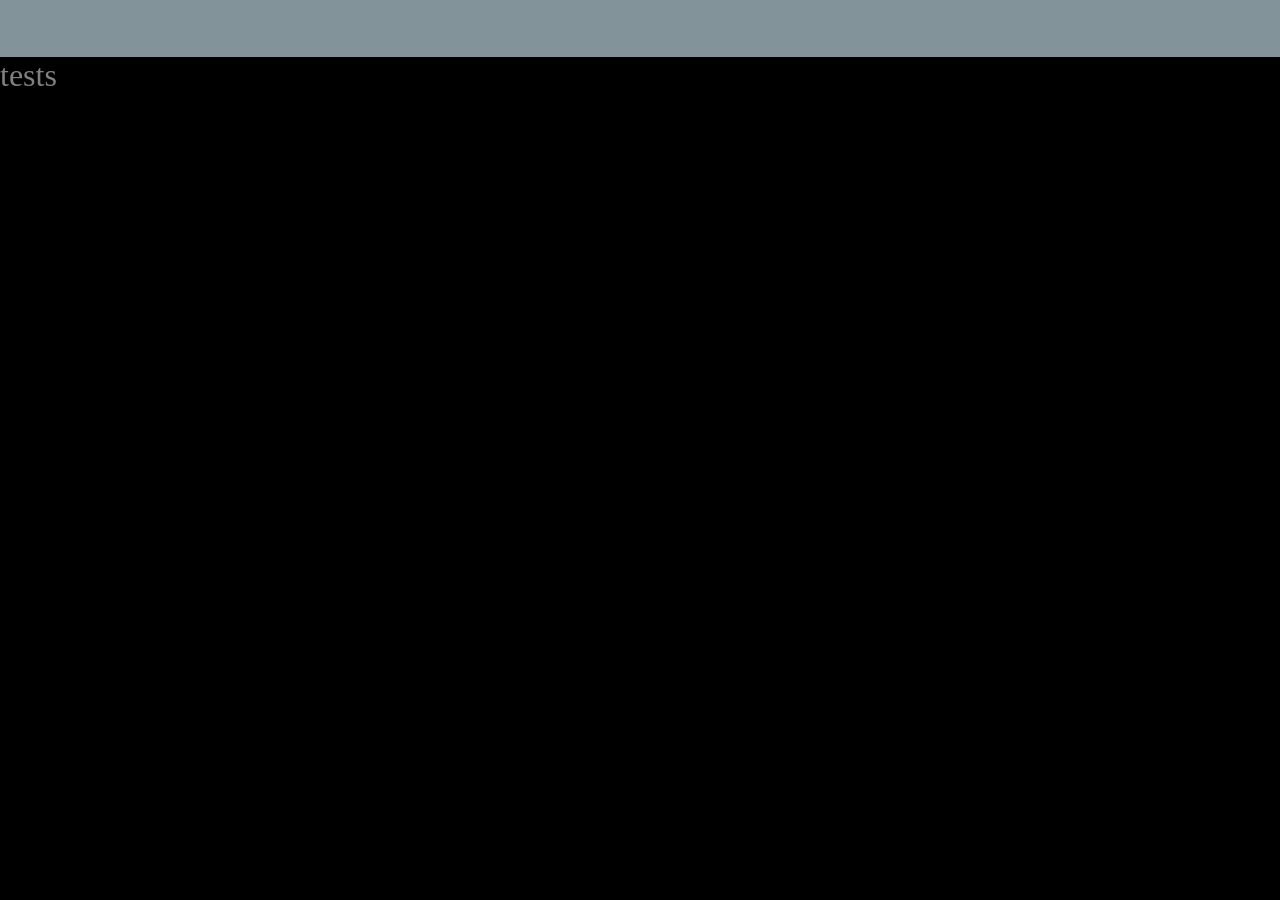
==== index.html @ 82a25ee4 "title changed" ====
<!DOCTYPE html>
<html lang="ru">
<head>
    <meta charset="UTF-8">
    <meta name="viewport" content="width=device-width, initial-scale=1.0">
    <title>45P3R4</title>
    <link rel="stylesheet" href="css/styles.css" />
    <link rel="apple-touch-icon" sizes="180x180" href="/apple-touch-icon.png">
    <link rel="icon" type="image/png" sizes="32x32" href="/favicon-32x32.png">
    <link rel="icon" type="image/png" sizes="16x16" href="/favicon-16x16.png">
    <link rel="manifest" href="/site.webmanifest">
    <link rel="mask-icon" href="/safari-pinned-tab.svg" color="#333333">
    <meta name="msapplication-TileColor" content="#333333">
    <meta name="theme-color" content="#ffffff">
</head>
<body>
    <div class="bar"></div>
    tests
</body>
</html>
---- css/styles.css ----
body {
    margin: 0px 0px 0px 0px;
    background-color: black;
    color : gray;
    font-size: 24pt;
}

.bar {
    margin: 0px 0px 0px 0px;
    background-color: #829399;
    width: 100%;
    height: 57px;
}
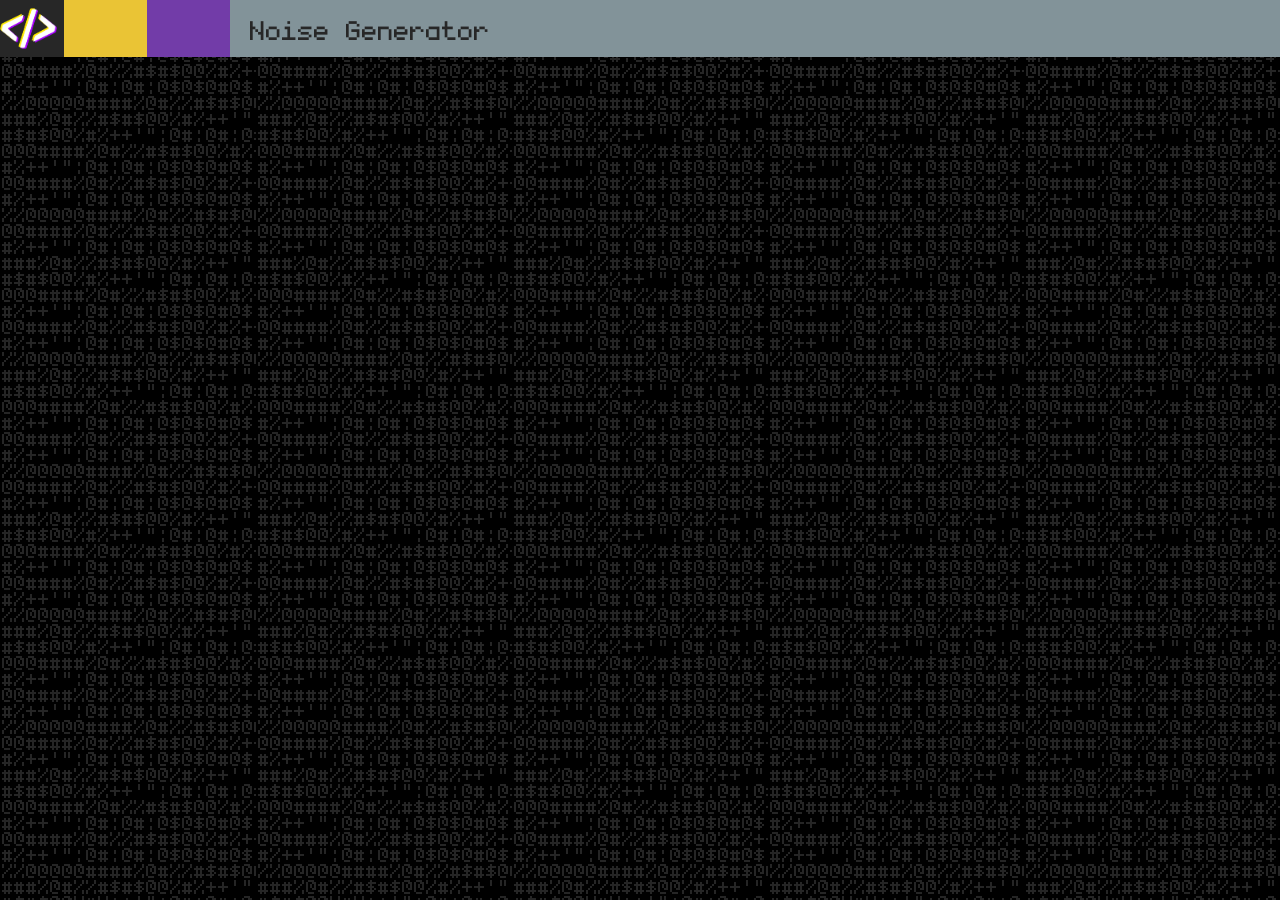
==== commit e000986e: "bar and background" ====
--- a/index.html
+++ b/index.html
@@ -14,7 +14,12 @@
     <meta name="theme-color" content="#ffffff">
 </head>
 <body>
-    <div class="bar"></div>
-    tests
+    <div class="bar">
+        <div class="logo"></div>
+        <div class="bar bar-yellow"></div>
+        <div class="bar bar-cyan"></div>
+        Noise Generator
+    </div>
+    
 </body>
 </html>
--- a/css/styles.css
+++ b/css/styles.css
@@ -1,13 +1,47 @@
+@font-face {
+    font-family: 'monogram-extended';
+    src: url(../font/monogram-extended.ttf);
+}
+
 body {
     margin: 0px 0px 0px 0px;
-    background-color: black;
-    color : gray;
-    font-size: 24pt;
+    background-color: #272727;
+    background-image: url(../img/code-background.png);
+    color : #829399;
+    font-size: 32pt;
+    font-family: monogram-extended;
+    line-height: 20pt;
 }
 
 .bar {
+    color: #272727;
+    display:flex;
     margin: 0px 0px 0px 0px;
     background-color: #829399;
     width: 100%;
     height: 57px;
+    text-anchor: end;
+    align-items: center;
+}
+
+.bar-yellow {
+    background-color: #EAC435;
+    width: 83px;
+}
+.bar-cyan {
+    background-color: #723ca8;
+    width: 83px;
+    margin-right: 20px;
+}
+
+.logo {
+    background-image: url(../img/code-icon-anaglyph.png);
+    background-repeat: no-repeat;
+    background-size: 57px;
+    background-color: #272727;
+    width: 64px;
+    height: 57px;
+}
+.logo:hover {
+    cursor: pointer;
 }
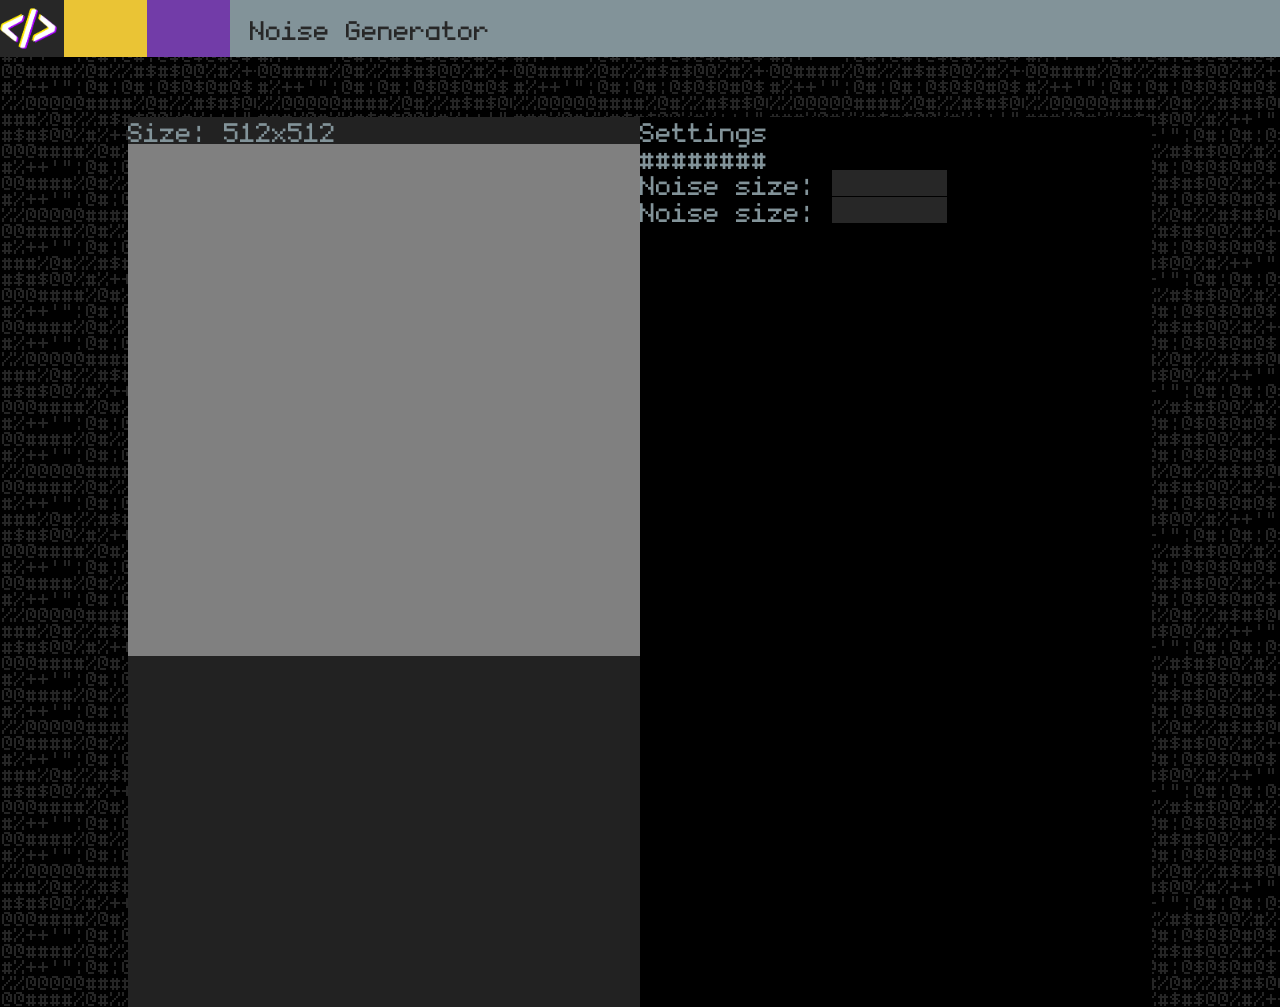
==== commit 0df91026: "page filling" ====
--- a/index.html
+++ b/index.html
@@ -18,8 +18,24 @@
         <div class="logo"></div>
         <div class="bar bar-yellow"></div>
         <div class="bar bar-cyan"></div>
-        Noise Generator
+        <div>Noise Generator</div>
     </div>
-    
+    <div class="base-container">
+        <div class="noise-image-container">
+            Size: 512x512
+            <div class="noise-image"></div>
+        </div>
+        <div class="noise-settings-container">
+            <div>Settings</div>
+            <div>########</div>
+            <div>
+                <span>Noise size: </span>
+                <textarea name="1" id="" cols="6" rows="1"></textarea>
+            </div>
+            <div>
+                <span>Noise size: </span>
+                <textarea name="1" id="" cols="6" rows="1"></textarea>
+            </div>
+    </div>
 </body>
 </html>
--- a/css/styles.css
+++ b/css/styles.css
@@ -11,6 +11,16 @@
     font-size: 32pt;
     font-family: monogram-extended;
     line-height: 20pt;
+}
+
+textarea {
+    resize: none;
+    background-color: #272727;
+    border-style: none;
+    font-family: monogram-extended;
+    font-size: 32pt;
+    line-height: 16pt;
+    color: #829399;
 }
 
 .bar {
@@ -42,6 +52,36 @@
     width: 64px;
     height: 57px;
 }
+
 .logo:hover {
     cursor: pointer;
+}
+
+.base-container {
+    display: flex;
+    margin-left: 10%;
+    margin-right: 10%;
+    margin-top: 60px;
+    width: 80%;
+    height: 890px;
+}
+
+.noise-image-container {
+    background-color: rgb(34, 34, 34);
+    /* display: flex; */
+    justify-content: center;
+    width: 50%;
+    height: 100%;
+}
+
+.noise-settings-container {
+    background-color: rgb(0, 0, 0);
+    width: 50%;
+    height: 100%;
+}
+
+.noise-image {
+    background-color: gray;
+    width: 512px;
+    height: 512px;
 }
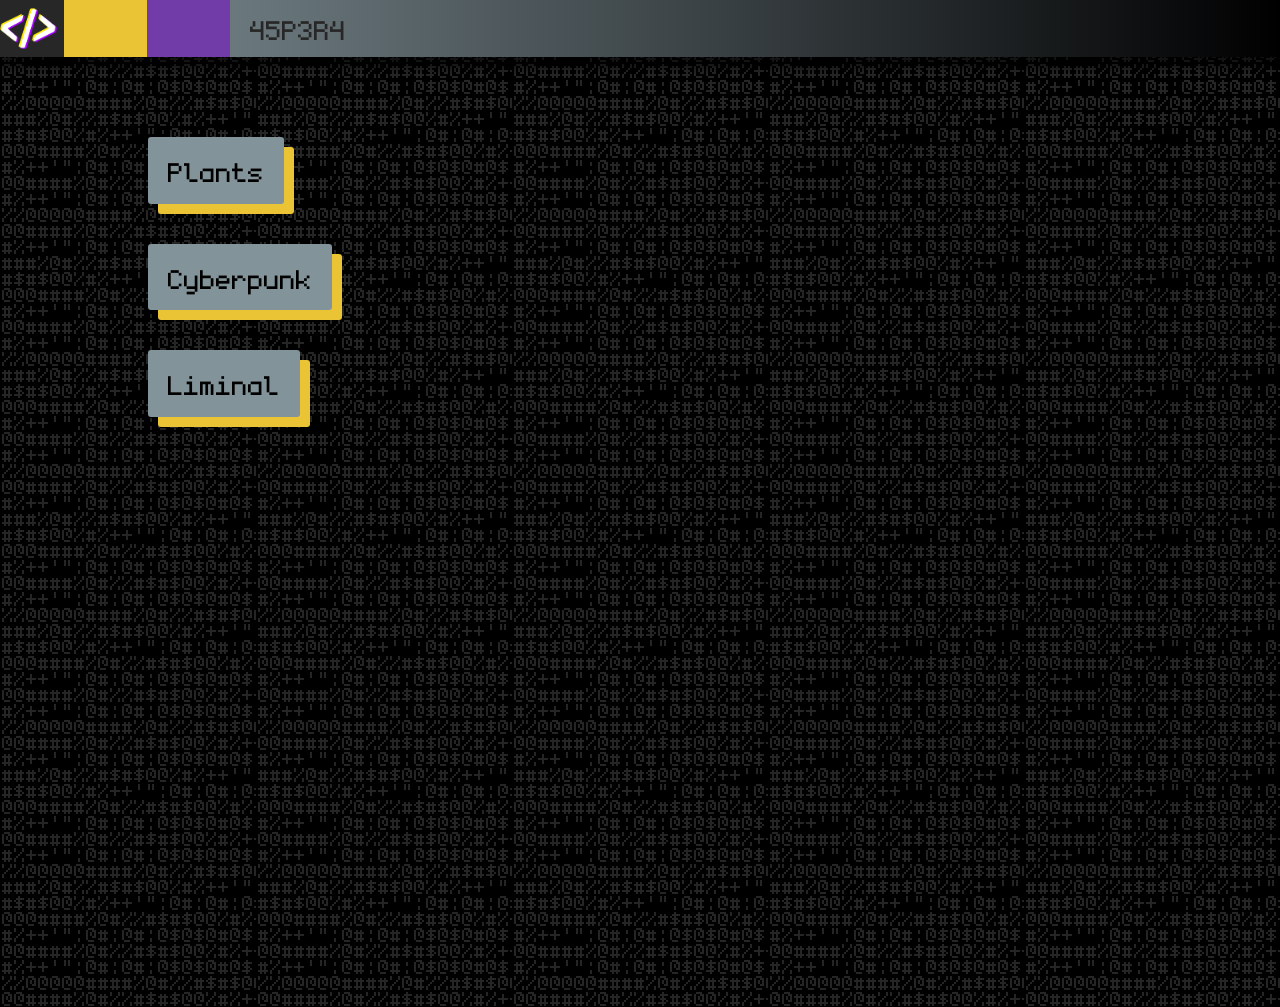
==== commit 78eaec86: "new links" ====
--- a/index.html
+++ b/index.html
@@ -5,37 +5,29 @@
     <meta name="viewport" content="width=device-width, initial-scale=1.0">
     <title>45P3R4</title>
     <link rel="stylesheet" href="css/styles.css" />
-    <link rel="apple-touch-icon" sizes="180x180" href="/apple-touch-icon.png">
-    <link rel="icon" type="image/png" sizes="32x32" href="/favicon-32x32.png">
     <link rel="icon" type="image/png" sizes="16x16" href="/favicon-16x16.png">
-    <link rel="manifest" href="/site.webmanifest">
-    <link rel="mask-icon" href="/safari-pinned-tab.svg" color="#333333">
-    <meta name="msapplication-TileColor" content="#333333">
-    <meta name="theme-color" content="#ffffff">
 </head>
 <body>
     <div class="bar">
-        <div class="logo"></div>
+        <form action="/index.html">
+            <input type="submit" value="" class="logo" />
+        </form>
         <div class="bar bar-yellow"></div>
         <div class="bar bar-cyan"></div>
-        <div>Noise Generator</div>
+        <div>45P3R4</div>
     </div>
     <div class="base-container">
-        <div class="noise-image-container">
-            Size: 512x512
-            <div class="noise-image"></div>
+        <div>
+            <form action="/plant-store">
+                <input type="submit" value="Plants" />
+            </form>
+            <form action="/cyberpunk-site">
+                <input type="submit" value="Cyberpunk" />
+            </form>
+            <form action="/liminal-site">
+                <input type="submit" value="Liminal" />
+            </form>
         </div>
-        <div class="noise-settings-container">
-            <div>Settings</div>
-            <div>########</div>
-            <div>
-                <span>Noise size: </span>
-                <textarea name="1" id="" cols="6" rows="1"></textarea>
-            </div>
-            <div>
-                <span>Noise size: </span>
-                <textarea name="1" id="" cols="6" rows="1"></textarea>
-            </div>
     </div>
 </body>
 </html>
--- a/css/styles.css
+++ b/css/styles.css
@@ -23,11 +23,29 @@
     color: #829399;
 }
 
+input {
+    margin: 20px;
+    padding: 20px 20px 20px 20px;
+    background-color: #829399;
+    border: 0px;
+    font-size: 32pt;
+    font-family: monogram-extended;
+    line-height: 20pt;
+    box-shadow: #EAC435 10px 10px;
+    border-radius: 3px;
+}
+
+input:hover {
+    background-color: #723ca8;
+    cursor: pointer;
+}
+
 .bar {
     color: #272727;
     display:flex;
     margin: 0px 0px 0px 0px;
-    background-color: #829399;
+    background: linear-gradient(90deg, rgba(130,147,153,1) 0%, rgb(0, 0, 0) 100%);
+    box-shadow: 0px 11px 8px 0px rgba(0, 0, 0, 0.5);
     width: 100%;
     height: 57px;
     text-anchor: end;
@@ -35,11 +53,13 @@
 }
 
 .bar-yellow {
-    background-color: #EAC435;
+    box-shadow: none;
+    background: #EAC435;
     width: 83px;
 }
 .bar-cyan {
-    background-color: #723ca8;
+    box-shadow: none;
+    background: #723ca8;
     width: 83px;
     margin-right: 20px;
 }
@@ -47,6 +67,9 @@
 .logo {
     background-image: url(../img/code-icon-anaglyph.png);
     background-repeat: no-repeat;
+    box-shadow: none;
+    margin: 0px;
+    border-radius: 0px;
     background-size: 57px;
     background-color: #272727;
     width: 64px;
@@ -54,6 +77,7 @@
 }
 
 .logo:hover {
+    background-color: black;
     cursor: pointer;
 }
 
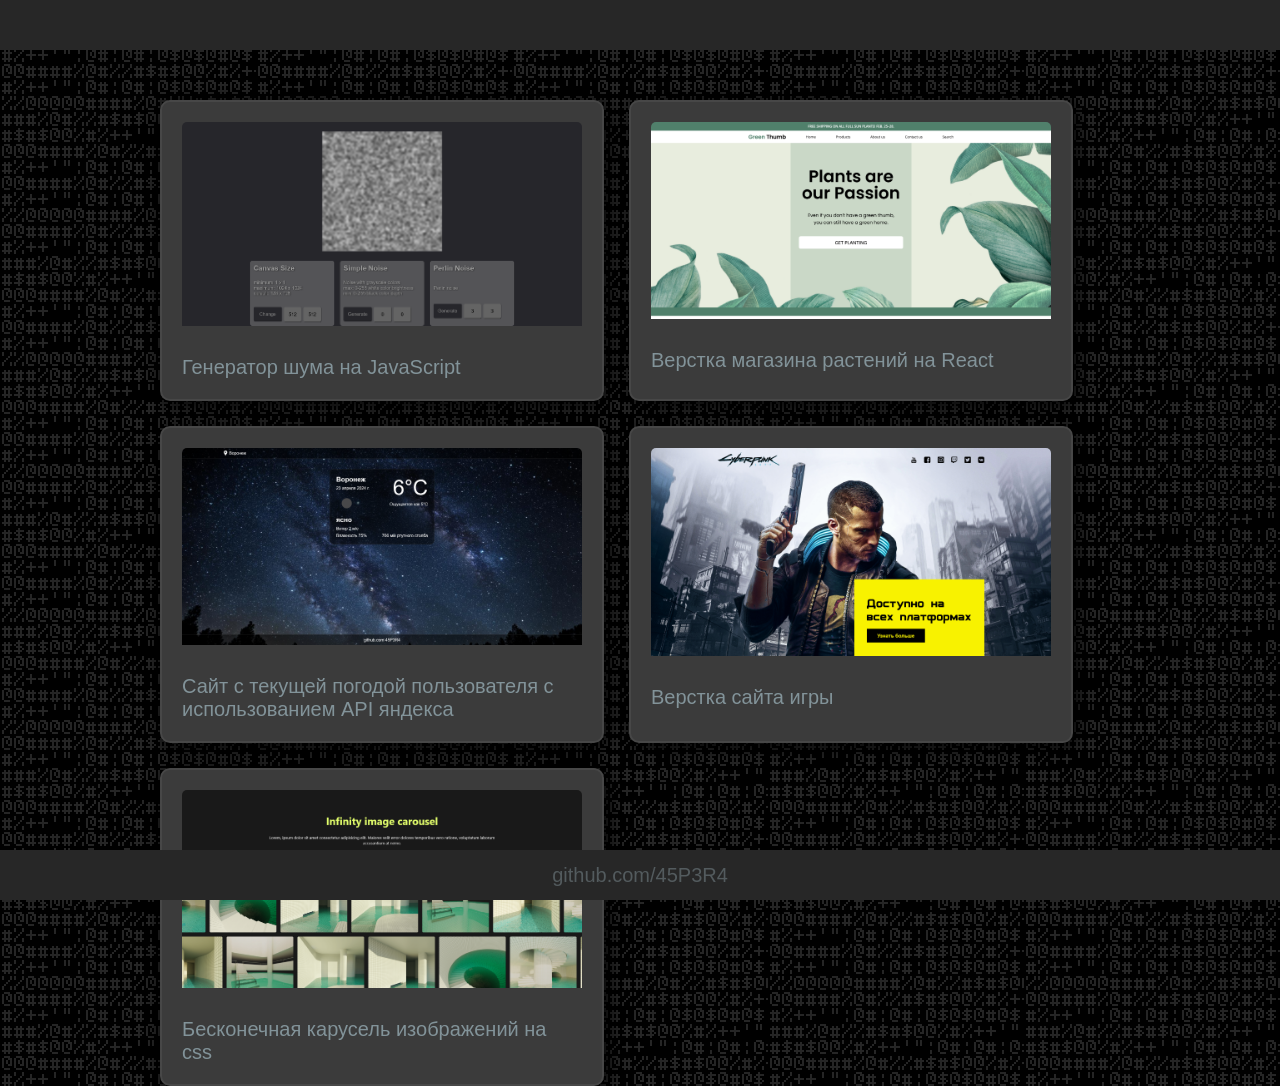
==== commit 6bf7686e: "new life" ====
--- a/index.html
+++ b/index.html
@@ -4,30 +4,53 @@
     <meta charset="UTF-8">
     <meta name="viewport" content="width=device-width, initial-scale=1.0">
     <title>45P3R4</title>
-    <link rel="stylesheet" href="css/styles.css" />
+    <link rel="stylesheet" href="./styles.css" />
     <link rel="icon" type="image/png" sizes="16x16" href="/favicon-16x16.png">
 </head>
+<header>
+    
+</header>
 <body>
-    <div class="bar">
-        <form action="/index.html">
-            <input type="submit" value="" class="logo" />
-        </form>
-        <div class="bar bar-yellow"></div>
-        <div class="bar bar-cyan"></div>
-        <div>45P3R4</div>
-    </div>
-    <div class="base-container">
-        <div>
-            <form action="/plant-store">
-                <input type="submit" value="Plants" />
-            </form>
-            <form action="/cyberpunk-site">
-                <input type="submit" value="Cyberpunk" />
-            </form>
-            <form action="/liminal-site">
-                <input type="submit" value="Liminal" />
-            </form>
-        </div>
+    <div class="wrapper">
+
+        <a href="https://45p3r4.github.io/noise-generator/" class="card">
+            <img src="./img/noise.png" alt="">
+            <div class="inner-card">
+                Генератор шума на JavaScript
+            </div>
+        </a>
+
+        <a href="https://45p3r4.github.io/plant-store/" class="card">
+            <img src="./img/plant.png" alt="">
+            <div class="inner-card">
+                Верстка магазина растений на React
+            </div>
+        </a>
+
+        <a href="https://45p3r4.github.io/weather/" class="card">
+            <img src="./img/weather.png" alt="">
+            <div class="inner-card">
+                Сайт с текущей погодой пользователя с использованием API яндекса
+            </div>
+        </a>
+
+        <a href="https://45p3r4.github.io/cyberpunk-site/" class="card">
+            <img src="./img/cyberpunk.png" alt="">
+            <div class="inner-card">
+                Верстка сайта игры
+            </div>
+        </a>
+
+        <a href="https://45p3r4.github.io/liminal-site/" class="card">
+            <img src="./img/liminal.png" alt="">
+            <div class="inner-card">
+                Бесконечная карусель изображений на css
+            </div>
+        </a>
+
     </div>
 </body>
+<footer>
+    <div>github.com/45P3R4</div>
+</footer>
 </html>
--- a/styles.css
+++ b/styles.css
@@ -0,0 +1,72 @@
+body {
+    margin: 0;
+    background-color: #272727;
+    background-image: url(../img/code-background.png);
+    color : #829399;
+    font-family: Arial, Helvetica, sans-serif;
+    font-size: 20px;
+}
+
+header {
+    background-color: #272727;
+    margin-bottom: 50px;
+    height: 50px;
+    width: 100%;
+}
+
+footer {
+    display: flex;
+    justify-content: center;
+    align-items: center;
+    position: absolute;
+    bottom: 0;
+    height: 50px;
+    width: 100%;
+    color: #535b5e;
+    background-color: #272727;
+}
+
+img {
+    width: 400px;
+    border-radius: 5px;
+}
+
+a {
+    color : #829399;
+    text-decoration: none;
+}
+
+a:hover {
+    cursor: pointer;
+}
+
+.card img {
+    padding-bottom: 20px;
+}
+
+.wrapper {
+    display: flex;
+    flex-wrap: wrap;
+    justify-content: left;
+    gap: 25px;
+    width: 75%;
+    margin: 0 auto;
+}
+
+.card {
+    display: flex;
+    flex-direction: column;
+    width: fit-content;
+    padding: 20px;
+    max-width: 400px;
+    border-radius: 10px;
+    background-color: #3b3b3b;
+    gap: 10px;
+    box-shadow: 3px 3px 20px black;
+    border: 2px solid rgb(71, 71, 71);
+}
+
+.card-inner {
+    display: flex;
+    flex-direction: row;
+}
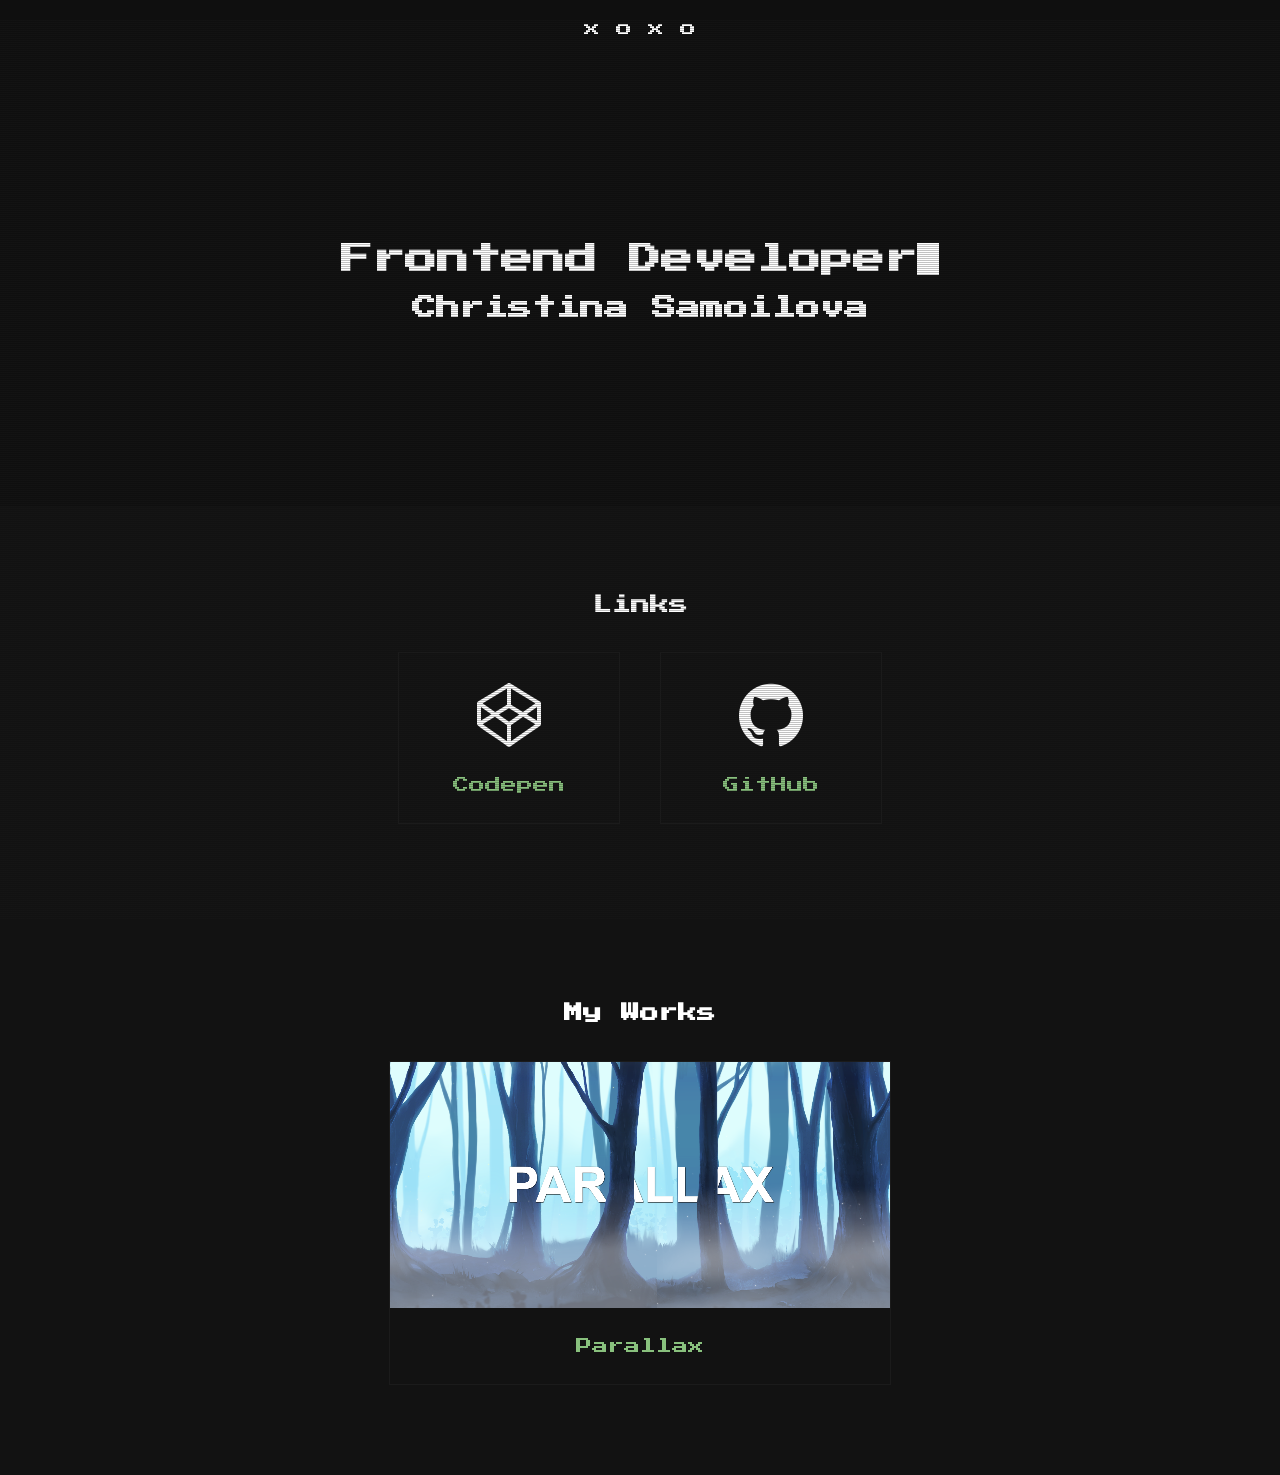
==== commit fc1f9e19: "reimaginated" ====
--- a/index.html
+++ b/index.html
@@ -1,56 +1,73 @@
 <!DOCTYPE html>
-<html lang="ru">
+<html lang="en">
+
 <head>
     <meta charset="UTF-8">
     <meta name="viewport" content="width=device-width, initial-scale=1.0">
     <title>45P3R4</title>
-    <link rel="stylesheet" href="./styles.css" />
-    <link rel="icon" type="image/png" sizes="16x16" href="/favicon-16x16.png">
+    <link rel="stylesheet" href="style.css">
 </head>
-<header>
-    
-</header>
+
 <body>
-    <div class="wrapper">
+    <div class="lines"></div>
+    <header>
+        x o x o
+    </header>
 
-        <a href="https://45p3r4.github.io/noise-generator/" class="card">
-            <img src="./img/noise.png" alt="">
-            <div class="inner-card">
-                Генератор шума на JavaScript
+    <div class="landing">
+        <div class="container">
+            <div>
+                <h1>Frontend Developer</h1>
             </div>
-        </a>
+            <h2>Christina Samoilova</h2>
+        </div>
+    </div>
 
-        <a href="https://45p3r4.github.io/plant-store/" class="card">
-            <img src="./img/plant.png" alt="">
-            <div class="inner-card">
-                Верстка магазина растений на React
+    <section>
+        <div class="container">
+            <h3>Links</h3>
+
+            <div class="flex-wrapper">
+                <a href="https://codepen.io/45P3R4/">
+                    <div class="card">
+                        <div class="icon codepen"></div>
+                        <div class="card-inner">
+                            Codepen
+                        </div>
+                    </div>
+                </a>
+
+                <a href="https://github.com/45P3R4">
+                    <div class="card">
+                        <div class="icon github"></div>
+                        <div class="card-inner">
+                            GitHub
+                        </div>
+                    </div>
+                </a>
             </div>
-        </a>
+        </div>
+    </section>
+    <section>
+        <div class="container">
+            <h3>My Works</h3>
 
-        <a href="https://45p3r4.github.io/weather/" class="card">
-            <img src="./img/weather.png" alt="">
-            <div class="inner-card">
-                Сайт с текущей погодой пользователя с использованием API яндекса
+            <div class="flex-wrapper">
+
+                <a href="https://45p3r4.github.io/parallax/">
+                    <div class="card">
+                        <img src="img/parallax.png" alt="" width="500px">
+                        <div class="card-inner">
+                            Parallax
+                        </div>
+                    </div>
+                </a>
+
             </div>
-        </a>
+        </div>
+    </section>
 
-        <a href="https://45p3r4.github.io/cyberpunk-site/" class="card">
-            <img src="./img/cyberpunk.png" alt="">
-            <div class="inner-card">
-                Верстка сайта игры
-            </div>
-        </a>
 
-        <a href="https://45p3r4.github.io/liminal-site/" class="card">
-            <img src="./img/liminal.png" alt="">
-            <div class="inner-card">
-                Бесконечная карусель изображений на css
-            </div>
-        </a>
+</body>
 
-    </div>
-</body>
-<footer>
-    <div>github.com/45P3R4</div>
-</footer>
 </html>
--- a/style.css
+++ b/style.css
@@ -0,0 +1,140 @@
+@font-face {
+    font-family: "PressStart2P";
+    src: url("font/PressStart2P.ttf");
+}
+
+@keyframes text-typing {
+    from {
+        width: 0;
+    }
+
+    to {
+        width: 100%;
+    }
+}
+
+:root {
+    --color-text: #FFFFFF;
+    --color-background: #0F0F0F;
+    --color-first: #1B1B1B;
+    --color-second: #111111;
+    --color-link: #88c07d;
+    --color-accent: #E9E919;
+}
+
+body {
+    margin: 0;
+
+    background-color: var(--color-background);
+
+    font-family: "PressStart2P", sans-serif;
+    color: #FFFFFF;
+    text-align: center;
+}
+
+header {
+    margin: 20px;
+}
+
+img {
+    max-width: 100%;
+}
+
+a {
+    text-decoration: none;
+    color: var(--color-link);
+}
+
+a:hover {
+    color: var(--color-accent);
+}
+
+h1 {
+    border-right: 0.7em solid var(--color-text);
+    font-size: 32;
+    white-space: nowrap;
+    overflow-x: hidden;
+
+    animation: text-typing 2s steps(19, end)
+}
+
+section {
+    padding: 70px 0;
+    background-color: #121212;
+}
+
+.lines {
+    pointer-events: none;
+    position: fixed;
+    width: 100%;
+    height: 100%;
+    z-index: 100;
+
+    background: repeating-linear-gradient(0deg,
+            #11111100,
+            #11111100 1px,
+            #1B1B1B44 1px,
+            #1b1b1b44 2px);
+}
+
+.landing {
+    display: flex;
+    flex-direction: column;
+    justify-content: center;
+    align-items: center;
+
+    height: 50vh;
+}
+
+.container {
+    margin-inline: 20px;
+}
+
+.flex-wrapper {
+    display: flex;
+    flex-wrap: wrap;
+    justify-content: center;
+}
+
+.card {
+    min-width: 220px;
+    margin: 20px;
+    border: 1px solid var(--color-first);
+}
+
+.card-inner {
+    padding: 30px;
+}
+
+.icon {
+    background-size: 64px 64px;
+    background-repeat: no-repeat;
+    background-position: center;
+
+    width: 100%;
+    height: 64px;
+
+    margin-top: 30px;
+}
+
+.codepen {
+    filter: invert(100%);
+    background-image: url("img/codepen.png");
+}
+
+.github {
+    filter: invert(100%);
+    background-image: url("img/github.png");
+}
+
+@media screen and (max-width: 700px) {
+    h1 {
+        white-space: initial;
+        animation: none;
+        border: none;
+    }
+
+    section {
+        padding: 20px 0;
+    }
+}
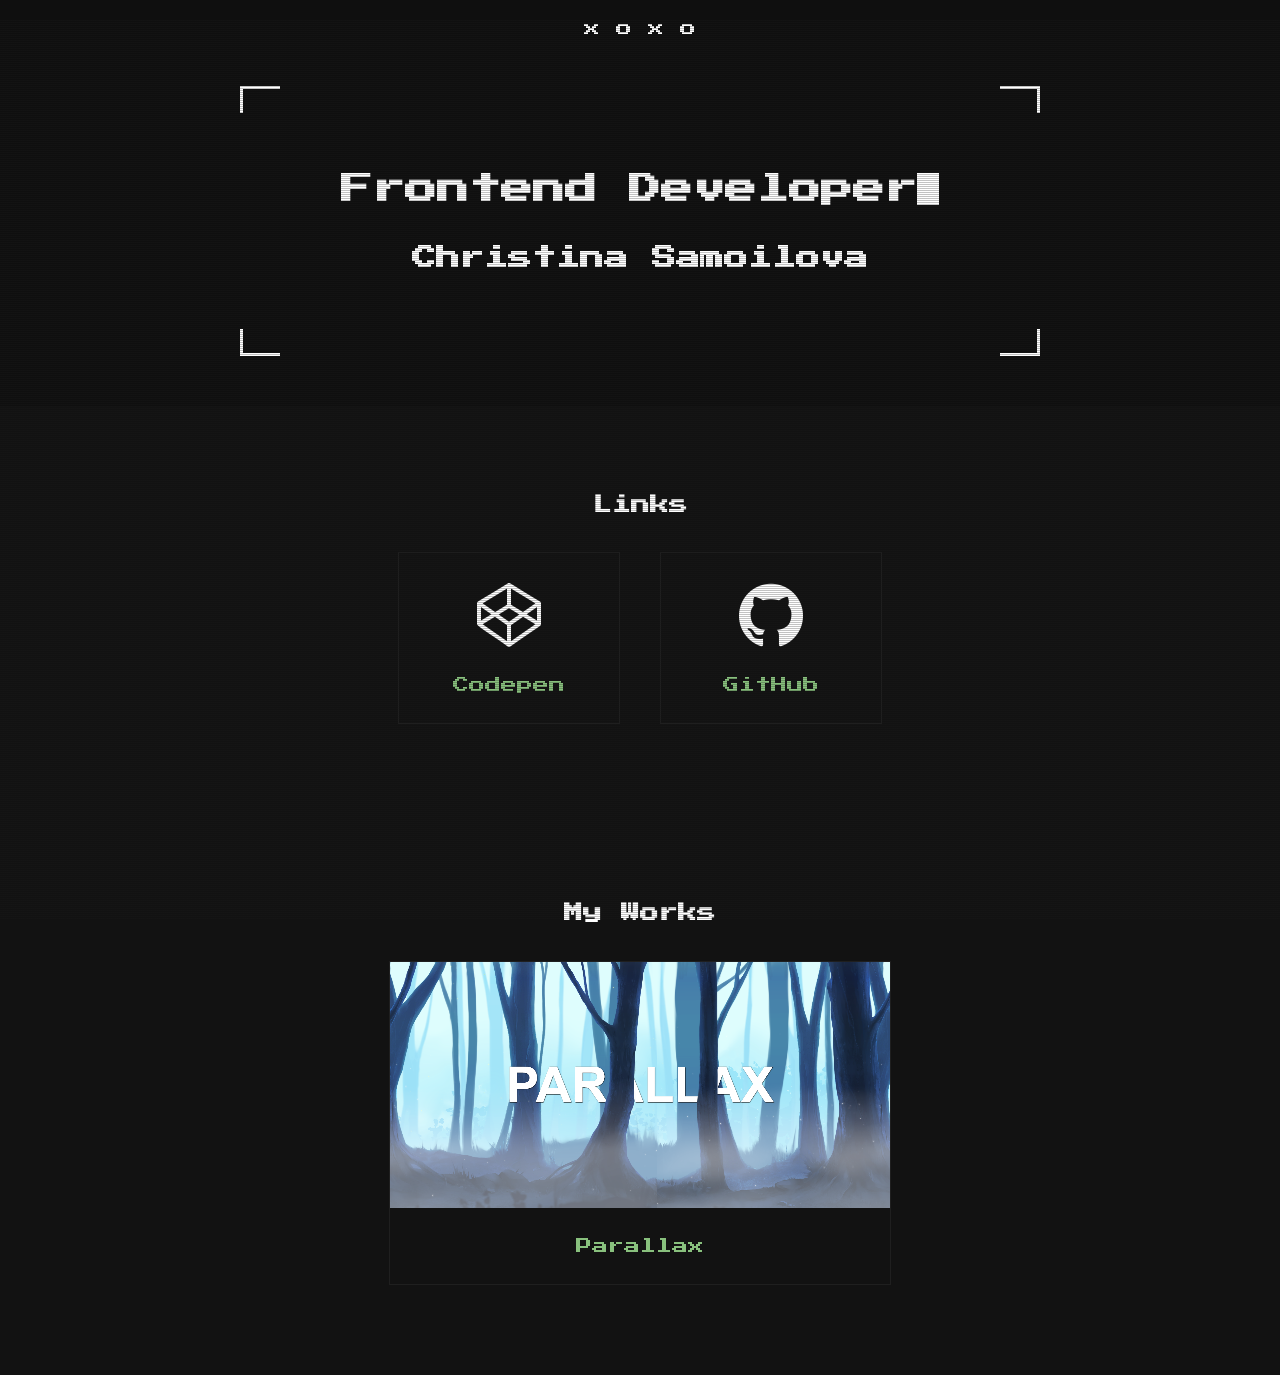
==== commit 416c0d7d: "landing border" ====
--- a/index.html
+++ b/index.html
@@ -14,8 +14,12 @@
         x o x o
     </header>
 
-    <div class="landing">
-        <div class="container">
+
+    <div class="container">
+        <div class="landing">
+            <div class="hider" style="width: 100%; height: 80%;"></div>
+            <div class="hider" style="width: 90%; height: 100%;"></div>
+            <div class="cam-border"></div>
             <div>
                 <h1>Frontend Developer</h1>
             </div>
--- a/style.css
+++ b/style.css
@@ -16,7 +16,7 @@
 :root {
     --color-text: #FFFFFF;
     --color-background: #0F0F0F;
-    --color-first: #1B1B1B;
+    --color-first: #1F1F1F;
     --color-second: #111111;
     --color-link: #88c07d;
     --color-accent: #E9E919;
@@ -77,17 +77,36 @@
             #1b1b1b44 2px);
 }
 
+.container {
+    margin-inline: 20px;
+}
+
 .landing {
     display: flex;
     flex-direction: column;
     justify-content: center;
     align-items: center;
 
-    height: 50vh;
+    margin: 50px auto;
+    position: relative;
+
+    max-width: 800px;
+    height: 30vh;
 }
 
-.container {
-    margin-inline: 20px;
+.cam-border {
+    position: absolute;
+    width: 100%;
+    height: 100%;
+    border: 3px solid var(--color-text);
+    box-sizing: border-box;
+    z-index: -2;
+}
+
+.hider {
+    z-index: -1;
+    position: absolute;
+    background-color: var(--color-background);
 }
 
 .flex-wrapper {
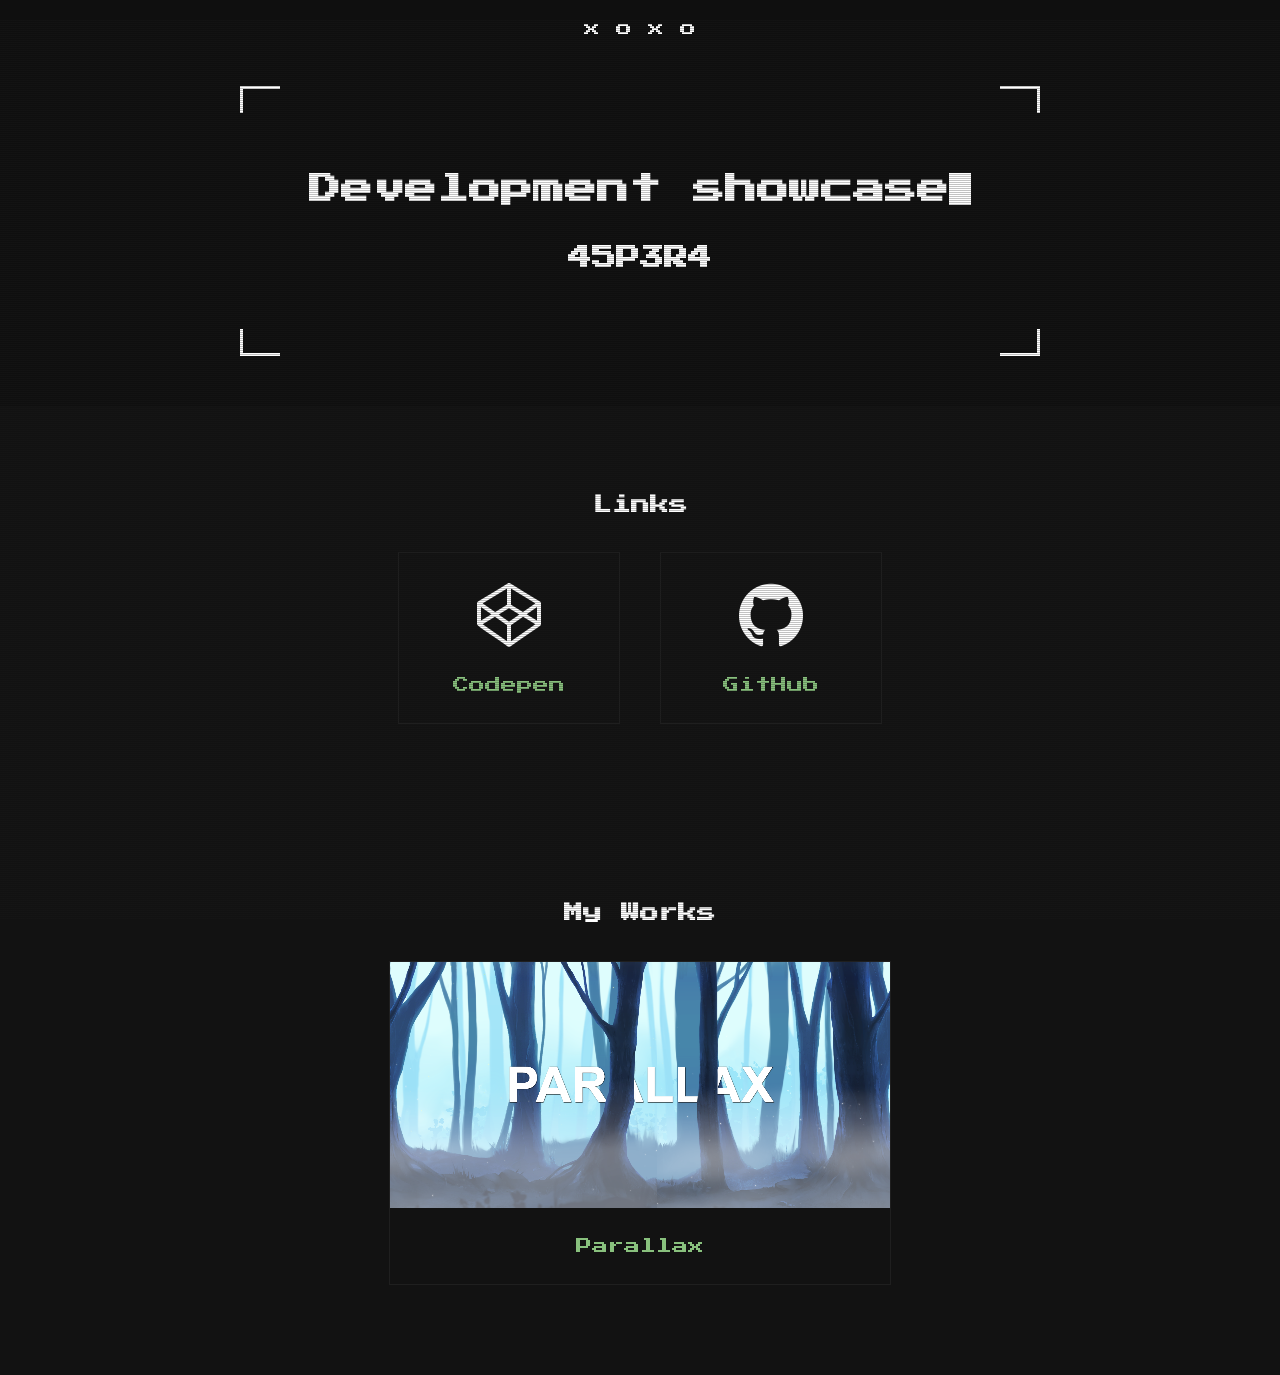
==== commit 427f9f11: "initial commit" ====
--- a/index.html
+++ b/index.html
@@ -21,9 +21,9 @@
             <div class="hider" style="width: 90%; height: 100%;"></div>
             <div class="cam-border"></div>
             <div>
-                <h1>Frontend Developer</h1>
+                <h1>Development showcase</h1>
             </div>
-            <h2>Christina Samoilova</h2>
+            <h2>45P3R4</h2>
         </div>
     </div>
 
--- a/style.css
+++ b/style.css
@@ -9,7 +9,7 @@
     }
 
     to {
-        width: 100%;
+        width: 99%;
     }
 }
 
